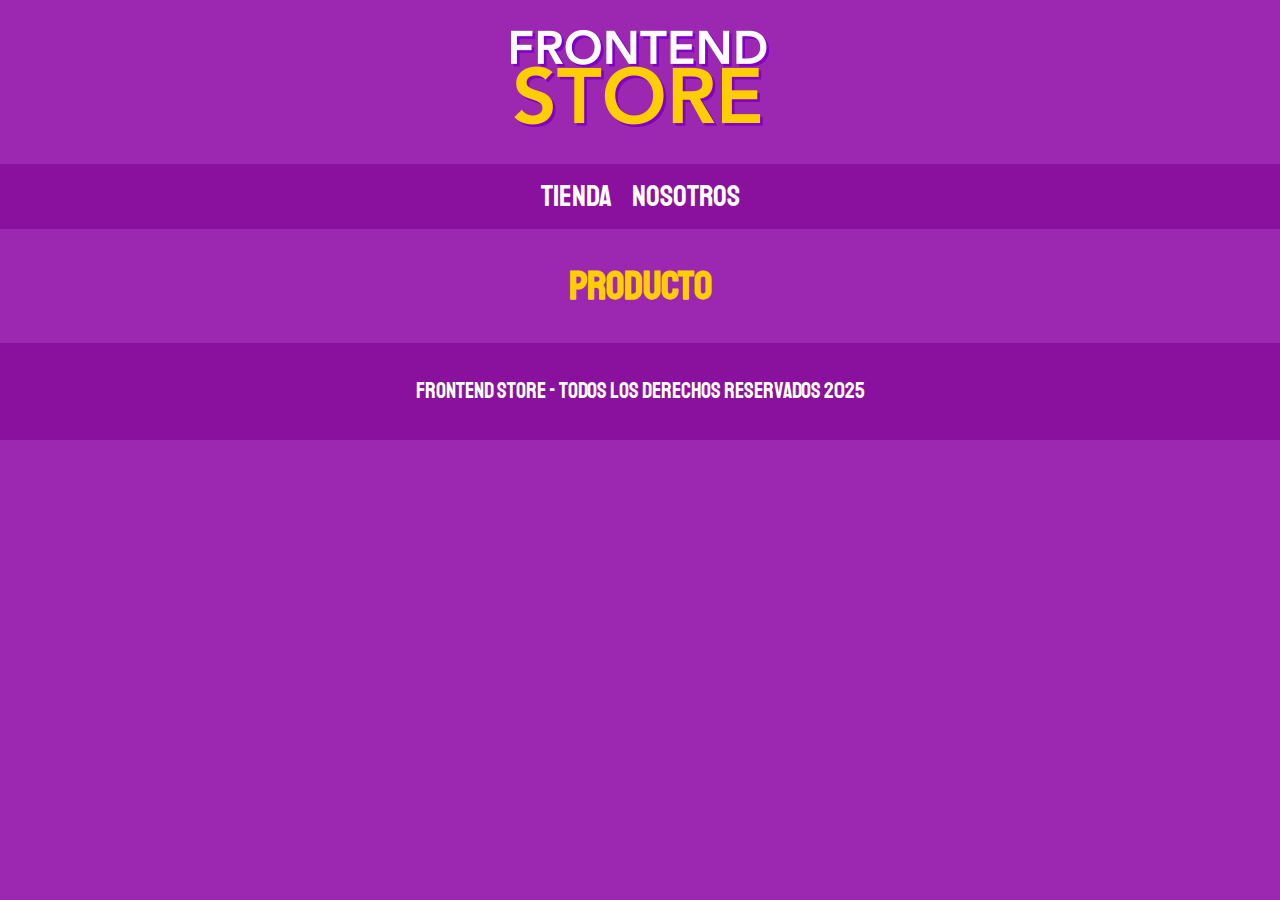
==== producto.html @ 57b9ba00 "Main_page-Finish" ====
<!DOCTYPE html>
<html lang="en">
<head>
    <meta charset="UTF-8">
    <meta name="viewport" content="width=device-width, initial-scale=1.0">
    <title>Frontend Store</title>
    <link rel="stylesheet" href="css/normalize.css">
    <link rel="preconnect" href="https://fonts.googleapis.com">
    <link rel="preconnect" href="https://fonts.gstatic.com" crossorigin>
    <link href="https://fonts.googleapis.com/css2?family=Staatliches&display=swap" rel="stylesheet">
    <link rel="stylesheet" href="css/index.css">
</head>
<body>

    <header class="header">
        <a href="index.html">
            <img class="header__logo" src="img/logo.png" alt="logo">
        </a>
    </header>

    <nav class="navegacion">
        <a class="navegacion__enlace" href="index.html">Tienda</a>
        <a class="navegacion__enlace" href="nosotros.html">Nosotros</a>
    </nav>

    <main class="contenedor">
        <h1>
            Producto
        </h1>
    </main>

    <footer class="footer">
        <p class="footer__texto">Frontend Store - Todos los derechos reservados 2025</p>
    </footer>
    
</body>
</html>
---- css/index.css ----
:root{
    --primario: #9C27B0;
    --primario-oscuro: #89119D;
    --secundario: #FFCE00;
    --secundario-oscuro: rgb(233, 287,2);
    --blanco: #FFF;
    --negro: #000;

    --fuente-principal: 'staatliches', serif;
}

html{
    box-sizing: border-box;
    font-size: 62.5%;
}

*,*:after,*:before{
    box-sizing: inherit;
}

/*Globales*/

body{
    background-color: var(--primario);
    font-size: 1.6rem;
    line-height: 1.5;
    margin: 0;
}

p{
    font-size: 1.8rem;
    font-family: Arial, Helvetica, sans-serif;
    color: var(--blanco);
}

a{
    text-decoration: none;
}

img{
    max-width: 100%;
}

.contenedor{
    max-width: 120rem;
    margin: 0 auto;
}

h1,h2,h3{
    text-align: center;
    color: var(--secundario);
    font-family: var(--fuente-principal);
}

h1{
    font-size: 4rem;
}

h2{
    font-size: 3.2rem;
}

h3{
    font-size: 2.4rem;
}

/*Header*/

.header{
    display: flex;
    justify-content: center;
}

.header__logo{
    margin: 3rem 0;
}

/*NAvegacion*/

.navegacion{
    background-color: var(--primario-oscuro);
    padding: 1rem 0;
    display: flex;
    justify-content: center;
    gap: 2rem;
}

.navegacion__enlace{
    font-family: var(--fuente-principal);
    color: var(--blanco);
    font-size: 3rem;
}

.navegacion__enlace--activo,
.navegacion__enlace:hover{
    color: var(--secundario);
    transition: all ease 0.5s;
}
/*footer*/

.footer{
    background-color: var(--primario-oscuro);
    padding: 1rem 0;
    margin-top: 2rem;
}

.footer__texto{
    font-family: var(--fuente-principal);
    text-align: center;
    font-size: 2.2rem;
}

/*Grid*/

.grid{
    display: grid;
    grid-template-columns: repeat(2, 1fr);
    gap: 2rem;
}

@media (min-width: 768px) {
     .grid{
        grid-template-columns: repeat(3,1fr);
     }
  } 

/*Productos*/

.producto{
    background-color: var(--primario-oscuro);
    padding: 1rem;
}

.producto__imagen{
    width: 100%;
}

.producto__nombre{
    font-size: 4rem;
}

.producto__precio{
    font-size: 2.8rem;
    color: var(--secundario);
}

.producto__nombre,
.producto__precio{
    font-family: var(--fuente-principal);
    margin: 1rem 0;
    text-align: center;
    line-height: 1.2;
}

/*Graficos*/

.grafico{
    min-height: 30rem;
    background-repeat: no-repeat;
    background-size: cover;
    grid-column: 1/3;
}

.grafico--camisas{
    grid-row: 2/3;
    background-image: url(../img/grafico1.jpg);
}

.grafico--node{
    background-image: url(../img/grafico2.jpg);
    grid-row: 8/9;
}

@media (min-width: 768px) {
    .grafico--node{
        grid-row: 5/6;
        grid-column: 2/4;
    }
  }
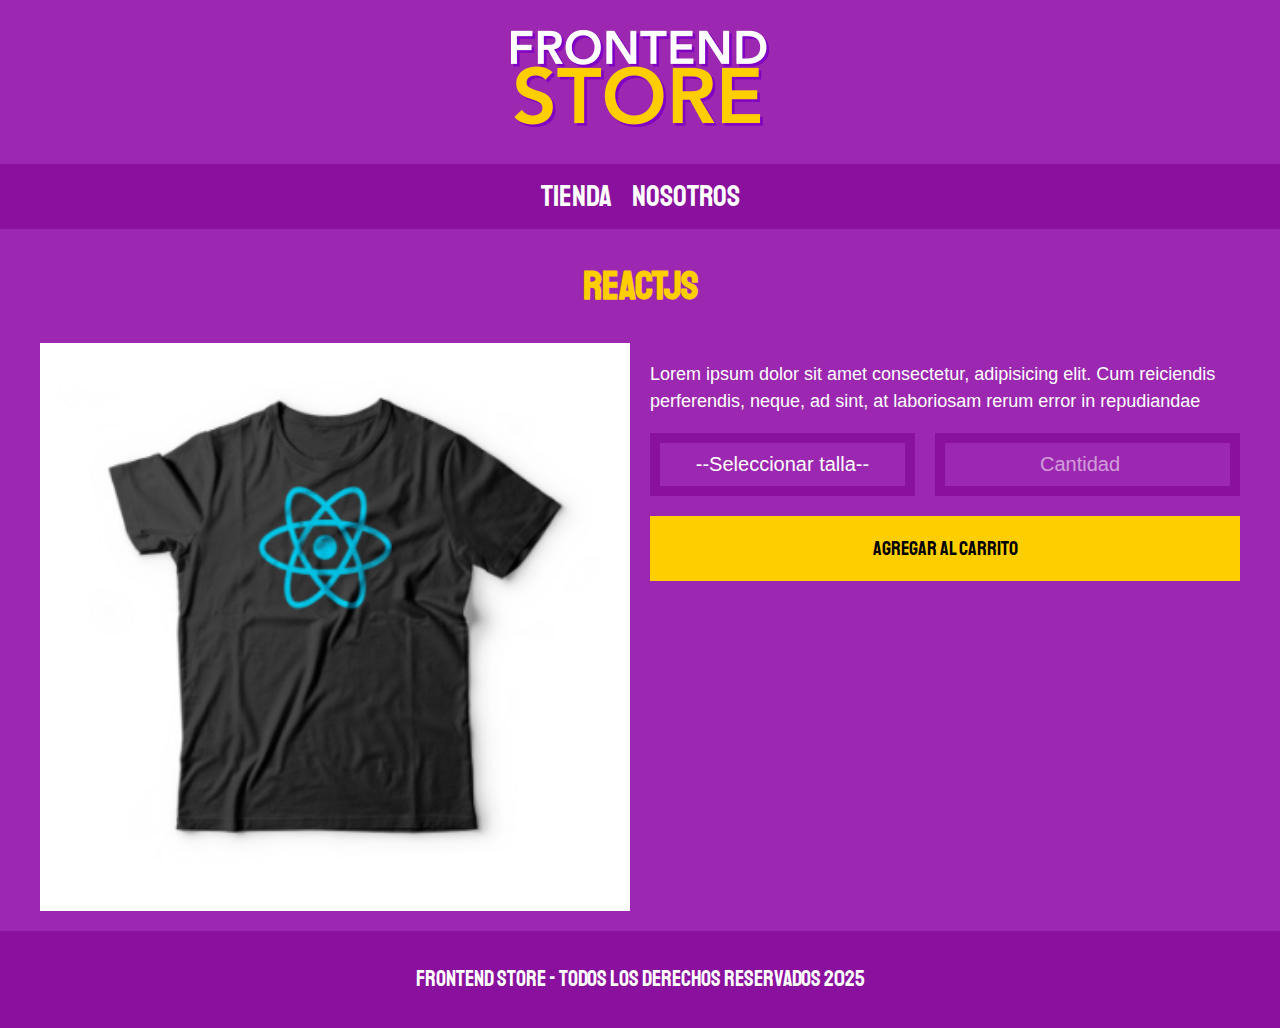
==== commit a6dff0c0: "Proyecto terminado" ====
--- a/producto.html
+++ b/producto.html
@@ -25,8 +25,27 @@
 
     <main class="contenedor">
         <h1>
-            Producto
+            ReactJS
         </h1>
+
+        <div class="camisa">
+            <img src="img/3.jpg" alt="Imagen Producto" class="camisa__imagen">
+
+            <div class="camisa__contenido">
+                <p> Lorem ipsum dolor sit amet consectetur, adipisicing elit. Cum reiciendis perferendis, neque, ad sint, at laboriosam rerum error in repudiandae</p>
+
+                <form class="formulario">
+                    <select class="formulario__campo">
+                        <option disabled selected>--Seleccionar talla--</option>
+                        <option>Chica</option>
+                        <option>Mediana</option>
+                        <option>Grande</option>
+                    </select>
+                    <input class="formulario__campo" type="number" placeholder="Cantidad" min="1">
+                    <input class="formulario__submit" type="submit" value="Agregar al Carrito">
+                </form>
+            </div>
+        </div>
     </main>
 
     <footer class="footer">
--- a/css/index.css
+++ b/css/index.css
@@ -2,7 +2,7 @@
     --primario: #9C27B0;
     --primario-oscuro: #89119D;
     --secundario: #FFCE00;
-    --secundario-oscuro: rgb(233, 287,2);
+    --secundario-oscuro: rgb(233,177,2);
     --blanco: #FFF;
     --negro: #000;
 
@@ -38,7 +38,7 @@
 }
 
 img{
-    max-width: 100%;
+    width: 100%;
 }
 
 .contenedor{
@@ -131,10 +131,6 @@
     padding: 1rem;
 }
 
-.producto__imagen{
-    width: 100%;
-}
-
 .producto__nombre{
     font-size: 4rem;
 }
@@ -177,3 +173,94 @@
         grid-column: 2/4;
     }
   } 
+
+/*Informacion*/
+
+.informacion{
+    display: grid;
+    margin: 0 2rem;
+}   
+
+@media (min-width: 768px) {
+     .informacion{
+        grid-template-columns: repeat(2,1fr);
+        column-gap: 2rem;
+     }
+
+     .informacion__imagen{
+        grid-column: 2/3;
+     }
+
+     .informacion__contenido{
+        grid-row: 1/2;
+     }
+  } 
+.informacion__imagen{
+    border-radius: 1rem;
+}
+
+/*bloques*/
+
+.bloques{
+    display: grid;
+    grid-template-columns: repeat(2, 1fr);
+    gap: 2rem;
+}
+
+@media (min-width: 768px) {
+     .bloques{
+        grid-template-columns: repeat(4, 1fr);
+     }
+  } 
+
+.bloque{
+    text-align: center;
+}
+
+.bloque__titulo{
+    margin: 0;
+}
+
+/* Produdcto*/
+
+@media (min-width: 768px) {
+     .camisa{
+        display: grid;
+        grid-template-columns: repeat(2,1fr);
+        column-gap: 2rem;
+     }
+  } 
+
+.formulario{
+    display: grid;
+    grid-template-columns: repeat(2,1fr);
+    gap: 2rem;
+}
+
+.formulario__campo{
+    border: var(--primario-oscuro) 1rem solid;
+    background-color: transparent;
+    color: var(--blanco);
+    font-size: 2rem;
+    font-family: Arial, Helvetica, sans-serif;
+    padding: 1rem;
+    appearance: none;
+    text-align: center;
+}
+
+.formulario__submit{
+    background-color: var(--secundario);
+    border: none;
+    font-size: 2rem;
+    font-family: var(--fuente-principal);
+    padding: 2rem;
+    transition: all ease .7s;
+    grid-column: 1/3;
+}
+
+.formulario__submit:hover{
+    cursor: pointer;
+    font-size: 2.2rem;
+    background-color: var(--secundario-oscuro);
+    transition: all ease 1s;
+}